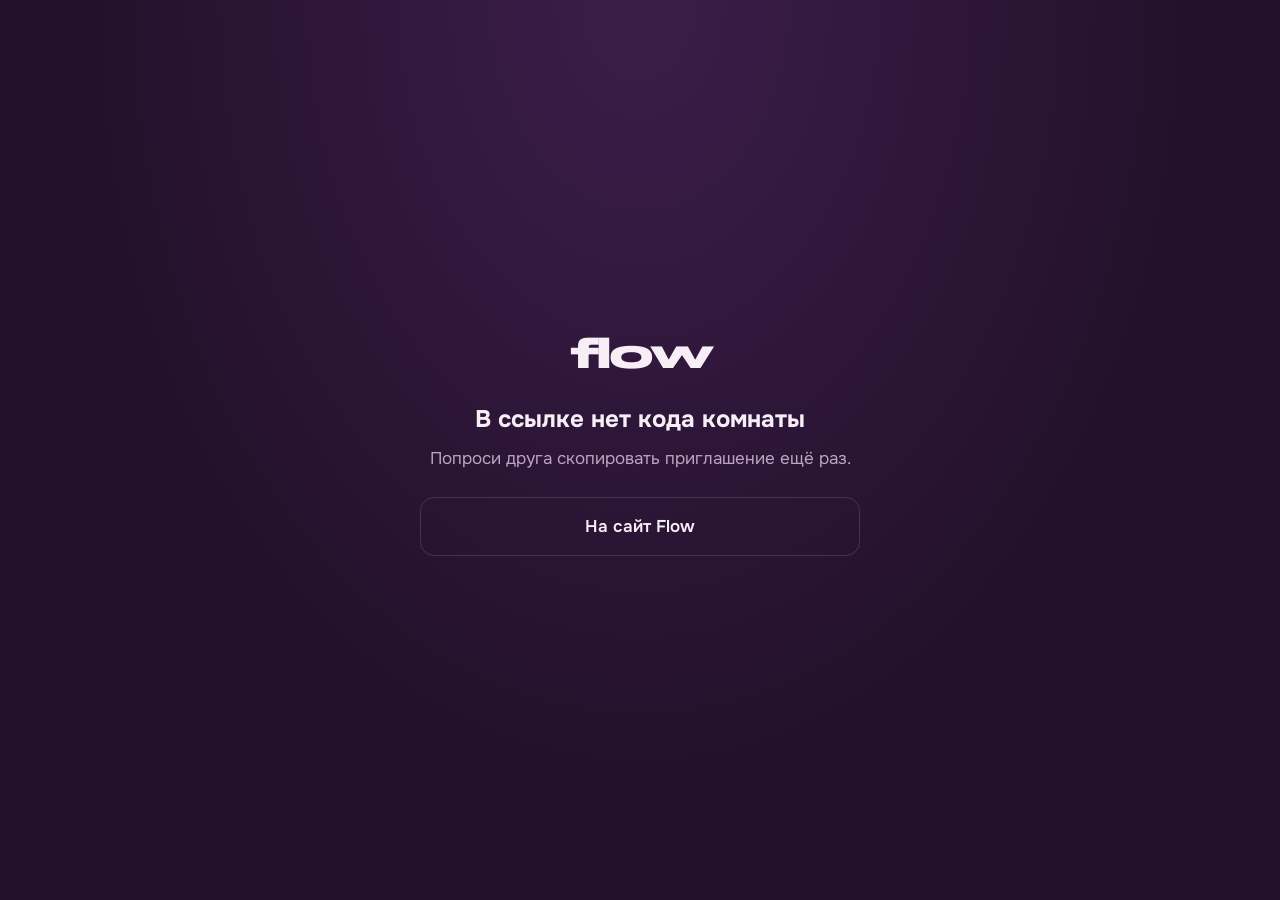
==== join/index.html @ 17d8c1cb "Страница-приглашение в комнату Flow Co-Authored-By: Жорик <zhorik@noreply.local>" ====
<!doctype html>
<html lang="ru">
<head>
<meta charset="utf-8">
<meta name="viewport" content="width=device-width, initial-scale=1">
<title>Приглашение в комнату Flow</title>
<meta name="description" content="Тебя зовут послушать музыку вместе во Flow.">
<meta property="og:title" content="Тебя зовут в комнату Flow">
<meta property="og:description" content="Нажми, и Flow откроется сразу в комнате: музыка звучит у всех одновременно.">
<meta property="og:image" content="../img/room.webp">
<meta name="theme-color" content="#23112b">
<meta name="robots" content="noindex">
<link rel="icon" href="../img/icon.png">
<link rel="stylesheet" href="../onest.css">
<style>
@font-face { font-family: Syne; src: url(../fonts/Syne.ttf); font-weight: 400 800; font-display: swap; }
:root { --bg: #23112b; --surface: #301a3a; --text: #f7eef6; --muted: #bba5c0; --line: rgba(247, 238, 246, .14); --accent: #ff9b73; --on-accent: #23112b; }
* { box-sizing: border-box; margin: 0; padding: 0; }
body { min-height: 100vh; display: grid; place-items: center; padding: 24px 16px; background: radial-gradient(ellipse at 50% 0%, #3c1d4a, var(--bg) 60%); color: var(--text); font: 400 17px/1.6 Onest, "Segoe UI", system-ui, sans-serif; }
main { width: min(440px, 100%); text-align: center; }
.logo { font: 800 44px/1 Syne, sans-serif; letter-spacing: -.075em; margin-bottom: 28px; }
h1 { font-size: 24px; line-height: 1.3; margin-bottom: 10px; text-wrap: balance; }
p { color: var(--muted); }
.code { display: inline-block; margin: 24px 0; padding: 12px 22px; border: 1px solid var(--line); border-radius: 14px; background: var(--surface); font: 700 28px/1 Onest, sans-serif; letter-spacing: .28em; padding-right: calc(22px - .28em); }
a.btn { display: block; padding: 15px 18px; border-radius: 14px; font-weight: 600; text-decoration: none; margin-bottom: 12px; }
.open { background: var(--accent); color: var(--on-accent); }
.get { border: 1px solid var(--line); color: var(--text); }
.hint { font-size: 14px; margin-top: 18px; }
[hidden] { display: none !important; }
</style>
</head>
<body>
<main>
  <div class="logo">flow</div>
  <div id="ok">
    <h1>Тебя зовут в комнату Flow</h1>
    <p>Если Flow установлен, он откроется сам и сразу зайдёт в комнату.</p>
    <div class="code" id="code">······</div>
    <a class="btn open" id="open" href="#">Открыть во Flow</a>
    <a class="btn get" href="../">Скачать Flow</a>
    <p class="hint">Не открылось? Запусти Flow, нажми «Комнаты» → «Присоединиться» и введи этот код.</p>
  </div>
  <div id="bad" hidden>
    <h1>В ссылке нет кода комнаты</h1>
    <p>Попроси друга скопировать приглашение ещё раз.</p>
    <a class="btn get" href="../" style="margin-top:24px">На сайт Flow</a>
  </div>
</main>
<script>
// код комнаты — после «?»: …/flow/join?ABC123 (или #ABC123)
var code = (location.search.slice(1) || location.hash.slice(1)).replace(/^r=/, "").toUpperCase();
if (/^[A-Z0-9]{6}$/.test(code)) {
  var deep = "flow://room/" + code;
  document.getElementById("code").textContent = code;
  document.getElementById("open").href = deep;
  document.title = "Комната " + code + " — Flow";
  location.href = deep;
} else {
  document.getElementById("ok").hidden = true;
  document.getElementById("bad").hidden = false;
}
</script>
</body>
</html>
---- onest.css ----
/* Onest (Google Fonts, SIL OFL 1.1) */
@font-face { font-family: Onest; font-weight: 400 800; font-display: swap; src: url(fonts/onest-cyrillic-ext.woff2) format('woff2'); unicode-range: U+0460-052F, U+1C80-1C8A, U+20B4, U+2DE0-2DFF, U+A640-A69F, U+FE2E-FE2F; }
@font-face { font-family: Onest; font-weight: 400 800; font-display: swap; src: url(fonts/onest-cyrillic.woff2) format('woff2'); unicode-range: U+0301, U+0400-045F, U+0490-0491, U+04B0-04B1, U+2116; }
@font-face { font-family: Onest; font-weight: 400 800; font-display: swap; src: url(fonts/onest-latin-ext.woff2) format('woff2'); unicode-range: U+0100-02BA, U+02BD-02C5, U+02C7-02CC, U+02CE-02D7, U+02DD-02FF, U+0304, U+0308, U+0329, U+1D00-1DBF, U+1E00-1E9F, U+1EF2-1EFF, U+2020, U+20A0-20AB, U+20AD-20C4, U+2113, U+2C60-2C7F, U+A720-A7FF; }
@font-face { font-family: Onest; font-weight: 400 800; font-display: swap; src: url(fonts/onest-latin.woff2) format('woff2'); unicode-range: U+0000-00FF, U+0131, U+0152-0153, U+02BB-02BC, U+02C6, U+02DA, U+02DC, U+0304, U+0308, U+0329, U+2000-206F, U+20AC, U+2122, U+2191, U+2193, U+2212, U+2215, U+FEFF, U+FFFD; }
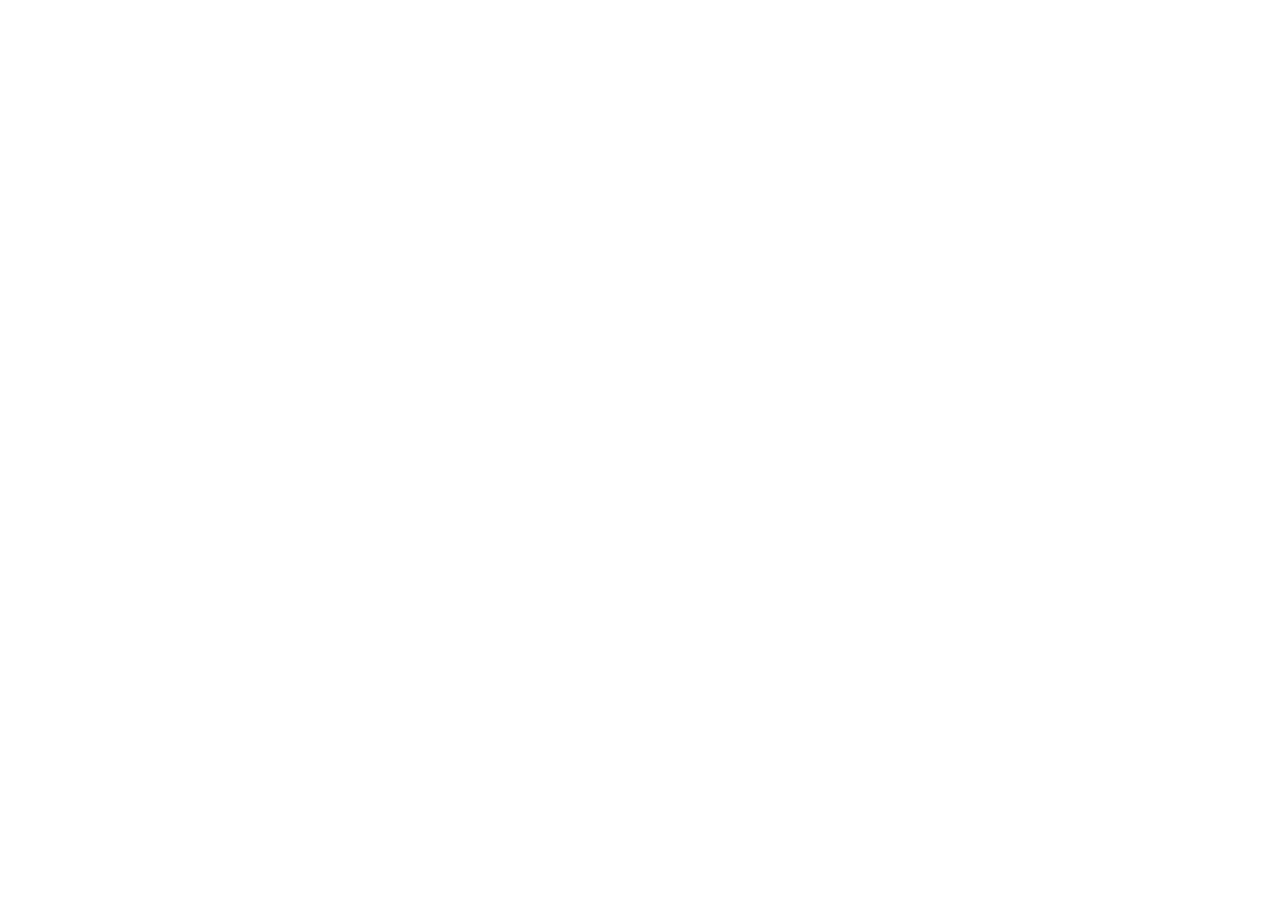
==== commit e412dfa7: "Сайт переехал на flowww.space: перенаправление, включая приглашения /join?КОД img/icon.png оставлен " ====
--- a/join/index.html
+++ b/join/index.html
@@ -1,64 +1,8 @@
 <!doctype html>
-<html lang="ru">
-<head>
-<meta charset="utf-8">
-<meta name="viewport" content="width=device-width, initial-scale=1">
-<title>Приглашение в комнату Flow</title>
-<meta name="description" content="Тебя зовут послушать музыку вместе во Flow.">
-<meta property="og:title" content="Тебя зовут в комнату Flow">
-<meta property="og:description" content="Нажми, и Flow откроется сразу в комнате: музыка звучит у всех одновременно.">
-<meta property="og:image" content="../img/room.webp">
-<meta name="theme-color" content="#23112b">
-<meta name="robots" content="noindex">
-<link rel="icon" href="../img/icon.png">
-<link rel="stylesheet" href="../onest.css">
-<style>
-@font-face { font-family: Syne; src: url(../fonts/Syne.ttf); font-weight: 400 800; font-display: swap; }
-:root { --bg: #23112b; --surface: #301a3a; --text: #f7eef6; --muted: #bba5c0; --line: rgba(247, 238, 246, .14); --accent: #ff9b73; --on-accent: #23112b; }
-* { box-sizing: border-box; margin: 0; padding: 0; }
-body { min-height: 100vh; display: grid; place-items: center; padding: 24px 16px; background: radial-gradient(ellipse at 50% 0%, #3c1d4a, var(--bg) 60%); color: var(--text); font: 400 17px/1.6 Onest, "Segoe UI", system-ui, sans-serif; }
-main { width: min(440px, 100%); text-align: center; }
-.logo { font: 800 44px/1 Syne, sans-serif; letter-spacing: -.075em; margin-bottom: 28px; }
-h1 { font-size: 24px; line-height: 1.3; margin-bottom: 10px; text-wrap: balance; }
-p { color: var(--muted); }
-.code { display: inline-block; margin: 24px 0; padding: 12px 22px; border: 1px solid var(--line); border-radius: 14px; background: var(--surface); font: 700 28px/1 Onest, sans-serif; letter-spacing: .28em; padding-right: calc(22px - .28em); }
-a.btn { display: block; padding: 15px 18px; border-radius: 14px; font-weight: 600; text-decoration: none; margin-bottom: 12px; }
-.open { background: var(--accent); color: var(--on-accent); }
-.get { border: 1px solid var(--line); color: var(--text); }
-.hint { font-size: 14px; margin-top: 18px; }
-[hidden] { display: none !important; }
-</style>
-</head>
-<body>
-<main>
-  <div class="logo">flow</div>
-  <div id="ok">
-    <h1>Тебя зовут в комнату Flow</h1>
-    <p>Если Flow установлен, он откроется сам и сразу зайдёт в комнату.</p>
-    <div class="code" id="code">······</div>
-    <a class="btn open" id="open" href="#">Открыть во Flow</a>
-    <a class="btn get" href="../">Скачать Flow</a>
-    <p class="hint">Не открылось? Запусти Flow, нажми «Комнаты» → «Присоединиться» и введи этот код.</p>
-  </div>
-  <div id="bad" hidden>
-    <h1>В ссылке нет кода комнаты</h1>
-    <p>Попроси друга скопировать приглашение ещё раз.</p>
-    <a class="btn get" href="../" style="margin-top:24px">На сайт Flow</a>
-  </div>
-</main>
-<script>
-// код комнаты — после «?»: …/flow/join?ABC123 (или #ABC123)
-var code = (location.search.slice(1) || location.hash.slice(1)).replace(/^r=/, "").toUpperCase();
-if (/^[A-Z0-9]{6}$/.test(code)) {
-  var deep = "flow://room/" + code;
-  document.getElementById("code").textContent = code;
-  document.getElementById("open").href = deep;
-  document.title = "Комната " + code + " — Flow";
-  location.href = deep;
-} else {
-  document.getElementById("ok").hidden = true;
-  document.getElementById("bad").hidden = false;
-}
-</script>
-</body>
-</html>
+<html lang="ru"><head><meta charset="utf-8"><meta name="viewport" content="width=device-width,initial-scale=1">
+<title>Flow переехал на flowww.space</title>
+<link rel="canonical" href="https://flowww.space/join/">
+<meta http-equiv="refresh" content="0; url=https://flowww.space/join/">
+<script>location.replace("https://flowww.space/join/" + location.search + location.hash);</script>
+<style>body{margin:0;min-height:100vh;display:grid;place-items:center;background:#0a0a12;color:#f4f4f8;font:16px/1.5 system-ui,sans-serif}a{color:#c4b5fd}</style>
+</head><body><p>Сайт Flow теперь здесь: <a href="https://flowww.space/join/">https://flowww.space/join/</a></p></body></html>
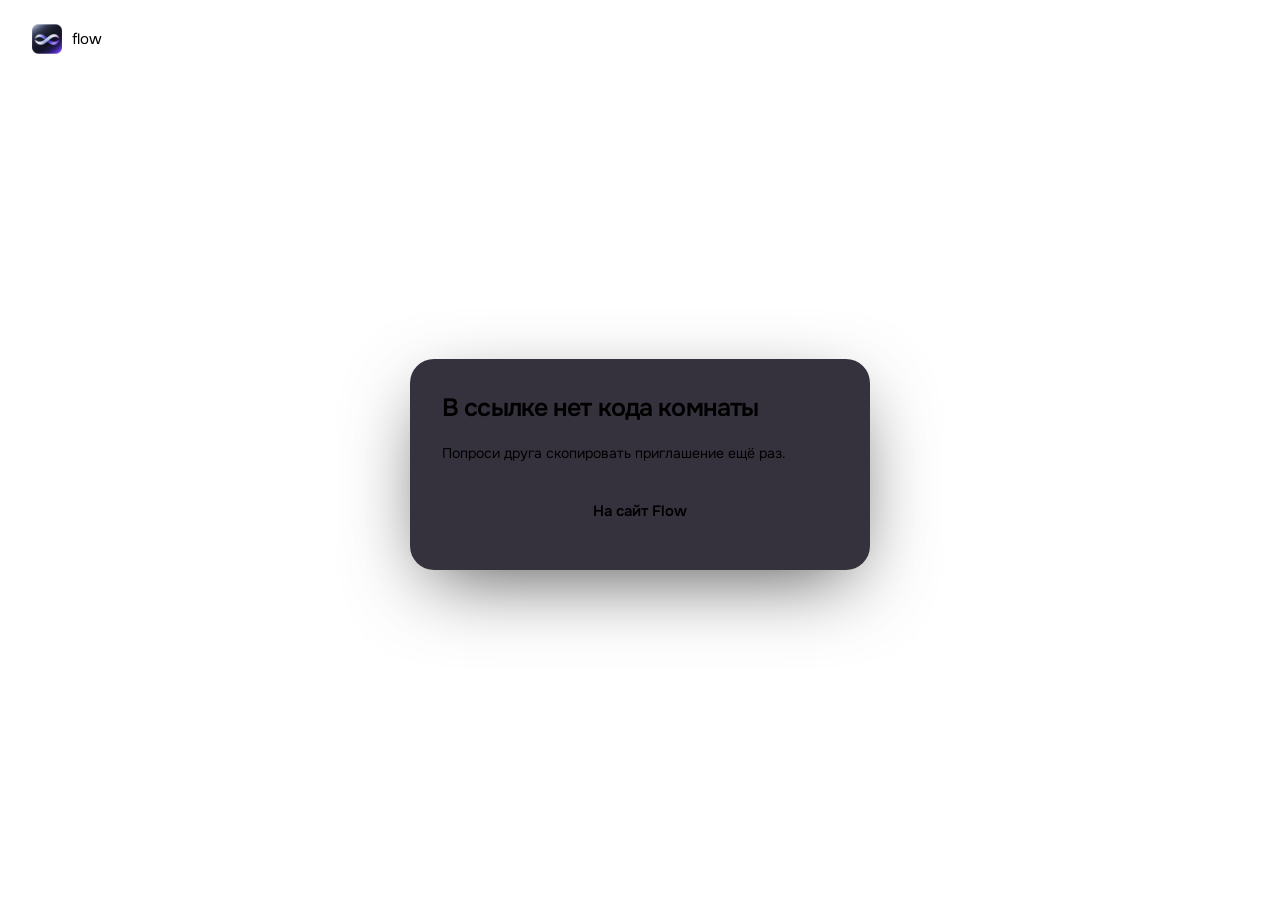
==== commit 4979aa10: "Сайт Flow 0.7.6 Co-Authored-By: Жорик <zhorik@noreply.local>" ====
--- a/join/index.html
+++ b/join/index.html
@@ -1,8 +1,180 @@
 <!doctype html>
-<html lang="ru"><head><meta charset="utf-8"><meta name="viewport" content="width=device-width,initial-scale=1">
-<title>Flow переехал на flowww.space</title>
-<link rel="canonical" href="https://flowww.space/join/">
-<meta http-equiv="refresh" content="0; url=https://flowww.space/join/">
-<script>location.replace("https://flowww.space/join/" + location.search + location.hash);</script>
-<style>body{margin:0;min-height:100vh;display:grid;place-items:center;background:#0a0a12;color:#f4f4f8;font:16px/1.5 system-ui,sans-serif}a{color:#c4b5fd}</style>
-</head><body><p>Сайт Flow теперь здесь: <a href="https://flowww.space/join/">https://flowww.space/join/</a></p></body></html>
+<html lang="ru">
+<head>
+<meta charset="utf-8">
+<meta name="viewport" content="width=device-width, initial-scale=1, viewport-fit=cover">
+<script>
+// /join/КОД и /join без косой черты → /join/?КОД: стили и скрипты подключены относительными путями от папки /join/
+(function () {
+  try {
+    var p = location.pathname, m = /^(.*\/join)(?:\/([A-Za-z0-9]{6}))?\/?$/.exec(p);
+    if (!m || (!m[2] && /\/$/.test(p)) || !history.replaceState) return;
+    var q = location.search.replace(/^\?/, "");
+    history.replaceState(null, "", m[1] + "/" + (m[2] ? "?" + m[2] + (q ? "&" + q : "") : (q ? "?" + q : "")) + location.hash);
+  } catch (e) { /* остаётся как есть */ }
+})();
+</script>
+<title>Комната во Flow</title>
+<meta name="description" content="Тебя зовут послушать музыку вместе во Flow. Слушать можно в приложении Flow или прямо в браузере.">
+<meta property="og:type" content="website">
+<meta property="og:site_name" content="Flow">
+<meta property="og:title" content="Комната во Flow">
+<meta property="og:description" content="Музыка в комнате играет у всех участников одновременно. Слушать можно в приложении Flow или прямо в браузере.">
+<meta property="og:image" content="https://flowww.space/img/room.webp">
+<meta name="theme-color" content="#09080e">
+<meta name="robots" content="noindex">
+<meta name="referrer" content="no-referrer">
+<link rel="icon" href="../img/icon.png">
+<link rel="stylesheet" href="../onest.css">
+<link rel="stylesheet" href="../brand.css">
+<link rel="stylesheet" href="join.css?v=2026110202">
+<script src="config.js"></script>
+<script type="module" src="join.js?v=2026110502"></script>
+</head>
+<body>
+<svg width="0" height="0" style="position:absolute" aria-hidden="true">
+  <symbol id="i-play" viewBox="0 0 24 24"><path fill="currentColor" d="M8 5.6v12.8c0 .8.9 1.3 1.6.9l10-6.4a1.05 1.05 0 0 0 0-1.8l-10-6.4C8.9 4.3 8 4.8 8 5.6Z"/></symbol>
+  <symbol id="i-pause" viewBox="0 0 24 24"><rect fill="currentColor" x="6.5" y="5" width="4" height="14" rx="1.3"/><rect fill="currentColor" x="13.5" y="5" width="4" height="14" rx="1.3"/></symbol>
+  <symbol id="i-next" viewBox="0 0 24 24"><path fill="currentColor" d="M5 6.4v11.2c0 .8.9 1.2 1.5.8l8.2-5.6a1 1 0 0 0 0-1.6L6.5 5.6C5.9 5.2 5 5.6 5 6.4Z"/><rect fill="currentColor" x="16.5" y="5.5" width="2.6" height="13" rx="1.1"/></symbol>
+  <symbol id="i-volume" viewBox="0 0 24 24"><path fill="currentColor" d="M4 9.5v5c0 .6.4 1 1 1h3l4.3 3.6c.6.5 1.7.1 1.7-.8V5.7c0-.9-1.1-1.3-1.7-.8L8 8.5H5c-.6 0-1 .4-1 1Z"/><path fill="none" stroke="currentColor" stroke-width="1.8" stroke-linecap="round" d="M17 9a4.2 4.2 0 0 1 0 6M19.4 6.6a7.6 7.6 0 0 1 0 10.8"/></symbol>
+  <symbol id="i-muted" viewBox="0 0 24 24"><path fill="currentColor" d="M4 9.5v5c0 .6.4 1 1 1h3l4.3 3.6c.6.5 1.7.1 1.7-.8V5.7c0-.9-1.1-1.3-1.7-.8L8 8.5H5c-.6 0-1 .4-1 1Z"/><path fill="none" stroke="currentColor" stroke-width="1.8" stroke-linecap="round" d="m17 9.5 5 5m0-5-5 5"/></symbol>
+  <symbol id="i-heart" viewBox="0 0 24 24"><path fill="currentColor" d="M12 20.3 10.6 19C5.6 14.5 2.5 11.7 2.5 8.2 2.5 5.4 4.7 3.3 7.4 3.3c1.6 0 3.4.8 4.6 2.2 1.2-1.4 3-2.2 4.6-2.2 2.7 0 4.9 2.1 4.9 4.9 0 3.5-3.1 6.3-8.1 10.8L12 20.3Z"/></symbol>
+  <symbol id="i-like" viewBox="0 0 24 24"><path fill="currentColor" d="M2.5 10.5c0-.6.4-1 1-1h2.4c.6 0 1 .4 1 1v9c0 .6-.4 1-1 1H3.5c-.6 0-1-.4-1-1v-9Zm6 9.2V10l4.1-6.3c.4-.6 1.1-.9 1.8-.6 1 .4 1.4 1.4 1.1 2.4l-1 3.6h4.9c1.4 0 2.4 1.3 2 2.7l-1.9 7c-.3 1-1.1 1.6-2.1 1.6H9.4c-.5 0-.9-.3-.9-.7Z"/></symbol>
+  <symbol id="i-fire" viewBox="0 0 24 24"><path fill="currentColor" d="M12.6 2.4c.3 3-1.2 4.6-2.6 6.2-1.3 1.5-2.6 3-2.4 5.4-1-.6-1.6-1.6-1.8-2.9C4.6 12.6 4 14.5 4 16c0 3.6 3.6 6.2 8 6.2s8-2.6 8-6.6c0-4.7-3.6-6.6-4.1-10.5-1 .9-1.5 2.1-1.6 3.4-.4-2.7-.9-4.5-1.7-6.1Zm-.4 11.2c.6 1.9 2.7 2.4 2.7 4.6 0 1.6-1.3 2.7-2.9 2.7s-2.9-1.1-2.9-2.6c0-1.9 1.9-2.6 3.1-4.7Z"/></symbol>
+  <symbol id="i-note" viewBox="0 0 24 24"><path fill="currentColor" d="M9 17.5V6.3c0-.5.3-.9.8-1l9-2c.6-.1 1.2.3 1.2 1V16a3 3 0 1 1-2-2.8V8.2l-7 1.6v8.7A3 3 0 1 1 9 17.5Z"/></symbol>
+  <symbol id="i-send" viewBox="0 0 24 24"><path fill="currentColor" d="M3.4 20.1 21 12.8c.7-.3.7-1.3 0-1.6L3.4 3.9c-.7-.3-1.4.4-1.2 1.1L4.3 11l8.2 1-8.2 1-2.1 6c-.2.7.5 1.4 1.2 1.1Z"/></symbol>
+</svg>
+<div class="backdrop" id="backdrop" aria-hidden="true"></div>
+
+<header class="top" id="top"><a class="brand" href="../"><img src="../img/icon.png" alt="" width="30" height="30">flow</a></header>
+
+<main class="center" id="landing">
+  <section class="card" id="ok">
+    <div class="eyebrow">ПРИГЛАШЕНИЕ В КОМНАТУ</div>
+    <h1 id="room-title">Тебя зовут в комнату Flow</h1>
+    <div class="room" id="room-info" hidden>
+      <img class="room-cover" id="room-cover" alt="" referrerpolicy="no-referrer" hidden>
+      <div class="room-cover ph" id="room-cover-ph"><svg class="ic" aria-hidden="true"><use href="#i-note"/></svg></div>
+      <div class="room-meta">
+        <p class="room-now" id="room-now"></p>
+        <p class="room-owner" id="room-owner"></p>
+        <p class="room-online" id="room-online"></p>
+      </div>
+    </div>
+    <p class="muted" id="room-lead">Музыка в комнате играет у всех одновременно. Слушай прямо в браузере — можно без регистрации, достаточно ника, — или открой комнату в приложении.</p>
+    <p class="code-row">Код комнаты <b id="code">······</b></p>
+    <p class="error" id="room-missing" role="alert" hidden>Комнаты с таким кодом нет. Может, её удалили — попроси новую ссылку.</p>
+
+    <div class="actions" id="actions">
+      <button class="button primary" id="listen" type="button" hidden>Слушать в браузере</button>
+      <a class="button" id="open" href="flow://">Открыть во Flow</a>
+      <a class="text-link" href="https://flowww.space/">Скачать Flow</a>
+    </div>
+
+    <form class="auth" id="auth" novalidate hidden>
+      <div class="guest-fields" id="guest-fields">
+        <h2 class="auth-title">Слушать без регистрации</h2>
+        <label>Ник<input name="nick" autocomplete="nickname" placeholder="Как тебя покажут в комнате" maxlength="24" spellcheck="false"></label>
+        <p class="note">Ник увидят все в комнате, рядом с ним будет пометка «гость». Слушать и писать в чат можно сразу, а добавлять свои треки — только с аккаунтом Flow.</p>
+      </div>
+      <div class="account-fields" id="account-fields" hidden>
+        <div class="tabs" role="tablist" aria-label="Вход или новый аккаунт">
+          <button type="button" role="tab" id="tab-login" aria-selected="true">Войти</button>
+          <button type="button" role="tab" id="tab-register" aria-selected="false">Создать аккаунт</button>
+        </div>
+        <label>Тег<input name="username" autocomplete="username" placeholder="Твой тег, без @" maxlength="25" autocapitalize="off" spellcheck="false" required></label>
+        <label id="display-field" hidden><span>Имя <span class="opt">— необязательно</span></span><input name="display" autocomplete="nickname" maxlength="32" placeholder="Как тебя покажут в комнате"></label>
+        <label>Пароль<input name="password" type="password" autocomplete="current-password" maxlength="128" required></label>
+      </div>
+      <p class="error" id="auth-error" role="alert" hidden></p>
+      <button class="button primary" type="submit" id="auth-submit">Слушать</button>
+      <p class="note" id="register-hint" hidden>Это обычный аккаунт Flow — потом с ним можно войти в приложение.</p>
+      <p class="auth-switch" id="to-account">Есть аккаунт Flow? <button type="button" class="text-link" id="go-login">Войти</button> или <button type="button" class="text-link" id="go-register">создать аккаунт</button></p>
+      <p class="auth-switch" id="to-guest" hidden><button type="button" class="text-link" id="go-guest">Зайти без регистрации, только с ником</button></p>
+      <div class="auth-links"><button type="button" class="text-link" id="auth-cancel">Назад</button><a class="text-link" id="forgot" href="../reset/" hidden>Забыл пароль?</a></div>
+    </form>
+
+    <p class="hint" id="hint">Есть приложение? Нажми «Открыть во Flow» — оно зайдёт в комнату само. Не открылось — запусти Flow, открой «Комнаты» → «Войти по коду» и введи код.<br>
+      Скачать сразу: <a href="https://api.flowww.space/download/Flow-Setup.exe">Windows</a>,
+      <a href="https://api.flowww.space/download/Flow-mac-arm64.zip">Mac (Apple Silicon)</a>,
+      <a href="https://api.flowww.space/download/Flow-mac-x64.zip">Mac (Intel)</a>.
+      Запасные ссылки (GitHub): <a href="https://github.com/Lucrix1337/flow/releases/latest/download/Flow-Setup.exe">Windows</a>,
+      <a href="https://github.com/Lucrix1337/flow/releases/latest/download/Flow-mac-arm64.zip">Mac (Apple Silicon)</a>,
+      <a href="https://github.com/Lucrix1337/flow/releases/latest/download/Flow-mac-x64.zip">Mac (Intel)</a>.</p>
+  </section>
+
+  <section class="card" id="gone" hidden>
+    <h1 id="gone-text">Не получилось зайти в комнату</h1>
+    <p class="muted" id="gone-sub">Можно вернуться к приглашению и попробовать снова.</p>
+    <button class="button primary" type="button" id="gone-back">Вернуться</button>
+  </section>
+
+  <section class="card" id="bad" hidden>
+    <h1>В ссылке нет кода комнаты</h1>
+    <p class="muted">Попроси друга скопировать приглашение ещё раз.</p>
+    <a class="button" href="https://flowww.space/">На сайт Flow</a>
+  </section>
+</main>
+
+<div class="listen" id="listen-view" hidden>
+  <header class="bar">
+    <a class="brand" href="../" target="_blank" rel="noopener" title="Сайт Flow откроется в новой вкладке, музыка здесь не прервётся"><img src="../img/icon.png" alt="" width="28" height="28">flow</a>
+    <div class="bar-room"><span class="bar-name" id="l-room-name"></span><span class="bar-code" id="l-code"></span></div>
+    <span class="net" id="net" role="status" hidden>Нет связи — переподключаюсь</span>
+    <div class="bar-actions">
+      <button class="button small" type="button" id="leave">Выйти из комнаты</button>
+      <button class="button small ghost" type="button" id="logout">Выйти из аккаунта</button>
+    </div>
+  </header>
+
+  <div class="grid">
+    <section class="panel now" aria-label="Сейчас играет">
+      <div class="cover-box">
+        <img class="cover" id="np-cover" alt="" referrerpolicy="no-referrer" hidden>
+        <div class="cover ph" id="np-cover-ph"><svg class="ic" aria-hidden="true"><use href="#i-note"/></svg></div>
+      </div>
+      <div class="np">
+        <div class="np-badges"><span class="sync wait" id="sync" hidden></span><span class="badge" id="np-alt" hidden>другая версия этого трека</span></div>
+        <h1 class="np-title" id="np-title">Подключаюсь к комнате…</h1>
+        <p class="np-artists" id="np-artists"></p>
+        <div class="progress" aria-hidden="true"><div class="track"><div class="fill" id="np-fill"></div></div>
+          <div class="times"><span id="np-pos">0:00</span><span id="np-dur">0:00</span></div></div>
+        <p class="np-msg" id="np-msg" role="status" hidden></p>
+        <div class="controls">
+          <div class="ctl" id="ctl" hidden>
+            <button class="round big" type="button" id="toggle" aria-label="Пауза"></button>
+            <button class="round" type="button" id="next" aria-label="Дальше" title="Дальше"><svg class="ic" aria-hidden="true"><use href="#i-next"/></svg></button>
+          </div>
+          <div class="volume">
+            <button class="round" type="button" id="mute" aria-label="Выключить звук"></button>
+            <input type="range" id="volume" min="0" max="100" step="1" value="80" aria-label="Громкость">
+          </div>
+        </div>
+        <p class="note" id="ctl-note" hidden>Ставить на паузу, включать и переключать треки может владелец комнаты и те, кому он разрешил. Ползунок громкости меняет звук только у тебя.</p>
+      </div>
+    </section>
+
+    <section class="panel chat-panel" aria-label="Чат комнаты">
+      <h2>Чат</h2>
+      <div class="chat" id="chat"></div>
+      <form class="chat-form" id="chat-form" autocomplete="off">
+        <input id="chat-input" maxlength="500" placeholder="Написать в чат" aria-label="Сообщение в чат" enterkeyhint="send">
+        <button class="round send" type="submit" aria-label="Отправить"><svg class="ic" aria-hidden="true"><use href="#i-send"/></svg></button>
+      </form>
+    </section>
+
+    <div class="side">
+      <section class="panel"><h2>Дальше</h2><ol class="upnext" id="upnext"></ol></section>
+      <section class="panel"><h2>В комнате <span class="count" id="m-count"></span></h2><ul class="members" id="members"></ul></section>
+      <section class="panel cta">
+        <h2>Слушать удобнее в приложении Flow</h2>
+        <p>В приложении можно добавлять треки, искать музыку, слушать Яндекс Музыку с подпиской Плюс и не держать вкладку открытой.</p>
+        <a class="button small" href="https://flowww.space/" target="_blank" rel="noopener">Скачать Flow</a>
+      </section>
+    </div>
+  </div>
+</div>
+
+<div class="toast" id="toast" role="status" hidden></div>
+</body>
+</html>
--- a/onest.css
+++ b/onest.css
@@ -0,0 +1,5 @@
+/* Onest (Google Fonts, SIL OFL 1.1) */
+@font-face { font-family: Onest; font-weight: 400 800; font-display: swap; src: url(fonts/onest-cyrillic-ext.woff2) format('woff2'); unicode-range: U+0460-052F, U+1C80-1C8A, U+20B4, U+2DE0-2DFF, U+A640-A69F, U+FE2E-FE2F; }
+@font-face { font-family: Onest; font-weight: 400 800; font-display: swap; src: url(fonts/onest-cyrillic.woff2) format('woff2'); unicode-range: U+0301, U+0400-045F, U+0490-0491, U+04B0-04B1, U+2116; }
+@font-face { font-family: Onest; font-weight: 400 800; font-display: swap; src: url(fonts/onest-latin-ext.woff2) format('woff2'); unicode-range: U+0100-02BA, U+02BD-02C5, U+02C7-02CC, U+02CE-02D7, U+02DD-02FF, U+0304, U+0308, U+0329, U+1D00-1DBF, U+1E00-1E9F, U+1EF2-1EFF, U+2020, U+20A0-20AB, U+20AD-20C4, U+2113, U+2C60-2C7F, U+A720-A7FF; }
+@font-face { font-family: Onest; font-weight: 400 800; font-display: swap; src: url(fonts/onest-latin.woff2) format('woff2'); unicode-range: U+0000-00FF, U+0131, U+0152-0153, U+02BB-02BC, U+02C6, U+02DA, U+02DC, U+0304, U+0308, U+0329, U+2000-206F, U+20AC, U+2122, U+2191, U+2193, U+2212, U+2215, U+FEFF, U+FFFD; }
--- a/join/join.css
+++ b/join/join.css
@@ -0,0 +1,243 @@
+/* Страница приглашения и прослушивания комнаты в браузере. Цвета и шрифты — из ../brand.css (--flow-*). */
+* { box-sizing: border-box; }
+body { margin: 0; min-height: 100dvh; display: flex; flex-direction: column; font: 15px/1.6 Onest, -apple-system, BlinkMacSystemFont, "Segoe UI", Roboto, sans-serif;
+  -webkit-font-smoothing: antialiased; overflow-x: hidden; }
+a { color: inherit; text-decoration: none; }
+button, input { font: inherit; color: inherit; }
+button { cursor: pointer; }
+[hidden] { display: none !important; }
+p { margin: 0; }
+h1, h2 { margin: 0; }
+
+/* размытая обложка играющего трека за всей страницей */
+.backdrop { position: fixed; inset: -12%; z-index: -1; background-size: cover; background-position: center; filter: blur(90px) saturate(1.3);
+  opacity: 0; transition: opacity 1.2s ease, background-image .6s; pointer-events: none; }
+.backdrop.on { opacity: .2; }
+
+.top { padding: 24px 32px; }
+.brand { display: inline-flex; align-items: center; gap: 10px; }
+.brand img { width: 30px; height: 30px; }
+
+/* ---------- карточка приглашения ---------- */
+.center { flex: 1; display: grid; place-items: center; padding: 8px 16px 64px; }
+.card { width: min(460px, 100%); padding: 34px 32px; border-radius: 24px; background: rgba(20, 17, 31, .86); border: 1px solid var(--flow-border-strong);
+  backdrop-filter: blur(24px); -webkit-backdrop-filter: blur(24px); box-shadow: 0 24px 80px -20px rgba(0, 0, 0, .7); }
+.eyebrow { font-size: 11px; font-weight: 600; margin-bottom: 12px; }
+.card h1 { font-family: var(--flow-heading); font-size: 25px; line-height: 1.22; letter-spacing: -.035em; font-weight: 600; margin-bottom: 18px; overflow-wrap: anywhere; }
+.muted { color: var(--flow-muted); font-size: 14px; }
+.note { color: var(--flow-dim); font-size: 12.5px; line-height: 1.6; }
+
+.room { display: flex; gap: 16px; align-items: center; padding: 14px; margin-bottom: 18px; border-radius: 18px; background: var(--flow-glass); border: 1px solid var(--flow-border); }
+.room-cover { flex: none; width: 76px; height: 76px; border-radius: 14px; object-fit: cover; background: var(--flow-card-raised); }
+.room-cover.ph, .cover.ph, .thumb.ph { display: grid; place-items: center; color: var(--flow-accent-light);
+  background: linear-gradient(135deg, rgba(168, 85, 247, .28), rgba(124, 58, 237, .12)), var(--flow-card-raised); }
+.room-cover.ph .ic { width: 30px; height: 30px; }
+.room-meta { min-width: 0; display: flex; flex-direction: column; gap: 3px; }
+.room-now { font-weight: 600; font-size: 14.5px; line-height: 1.4; overflow-wrap: anywhere; }
+.room-owner, .room-online { color: var(--flow-muted); font-size: 13px; line-height: 1.45; overflow-wrap: anywhere; }
+
+.code-row { margin: 18px 0 22px; color: var(--flow-dim); font-size: 13px; display: flex; align-items: center; gap: 10px; }
+.code-row b { font: 700 18px/1 Onest, sans-serif; letter-spacing: .22em; color: var(--flow-text); padding: 8px 12px 8px 14px; border-radius: 10px;
+  background: rgba(168, 85, 247, .1); border: 1px solid rgba(168, 85, 247, .32); }
+
+.actions { display: flex; flex-direction: column; gap: 12px; align-items: stretch; }
+.button { display: inline-flex; justify-content: center; align-items: center; gap: 10px; height: 50px; padding: 0 22px; border-radius: 999px;
+  font: 600 15px Onest, sans-serif; color: var(--flow-text); background: var(--flow-glass); border: 1px solid var(--flow-border-strong);
+  transition: filter .2s, transform .2s, background .2s, box-shadow .2s; white-space: nowrap; }
+.button:hover { background: var(--flow-glass-hover); }
+.button.primary { color: #fff; background: var(--flow-gradient); border-color: transparent; box-shadow: 0 4px 20px rgba(139, 92, 246, .4), inset 0 1px 0 rgba(255, 255, 255, .2); }
+.button.primary:hover { filter: brightness(1.07); transform: translateY(-1px); }
+.button:disabled { opacity: .55; cursor: wait; transform: none; }
+.button.small { height: 38px; padding: 0 16px; font-size: 13px; }
+.button.ghost { background: transparent; border-color: var(--flow-border); color: var(--flow-muted); }
+.button.ghost:hover { color: var(--flow-text); }
+.text-link { align-self: center; padding: 6px 8px; background: none; border: 0; color: var(--flow-muted); font-size: 14px; font-weight: 500; text-decoration: underline;
+  text-decoration-color: rgba(255, 255, 255, .2); text-underline-offset: 4px; }
+.text-link:hover { color: var(--flow-text); }
+#bad .button, #gone .button { width: 100%; margin-top: 22px; }
+
+.hint { margin-top: 24px; padding-top: 18px; border-top: 1px solid var(--flow-border); color: var(--flow-dim); font-size: 12.5px; line-height: 1.7; }
+.hint a { color: var(--flow-muted); text-decoration: underline; text-decoration-color: rgba(255, 255, 255, .2); text-underline-offset: 3px; }
+.hint a:hover { color: var(--flow-text); }
+
+.error { background: rgba(244, 63, 94, .12); border: 1px solid rgba(244, 63, 94, .3); color: #fecdd3; border-radius: 10px; padding: 10px 12px; font-size: 13.5px; line-height: 1.5; }
+#room-missing { margin-bottom: 18px; }
+
+/* вход */
+.auth { display: flex; flex-direction: column; gap: 14px; }
+.tabs { display: grid; grid-template-columns: 1fr 1fr; padding: 4px; border-radius: 999px; background: var(--flow-glass); border: 1px solid var(--flow-border); }
+.tabs button { height: 38px; border: 0; border-radius: 999px; background: none; color: var(--flow-muted); font-weight: 600; font-size: 13.5px; }
+.tabs button[aria-selected="true"] { background: var(--flow-accent-soft); color: var(--flow-text); box-shadow: inset 0 0 0 1px rgba(168, 85, 247, .35); }
+.auth label { display: flex; flex-direction: column; gap: 7px; font-size: 12.5px; font-weight: 500; color: var(--flow-muted); }
+.auth .opt { color: var(--flow-dim); font-weight: 400; }
+.auth label .opt { display: inline; }
+input:not([type="range"]) { color: var(--flow-text); background: var(--flow-glass); border: 1px solid var(--flow-border-strong); border-radius: 10px; padding: 12px 14px; min-width: 0; font-size: 15px; }
+input::placeholder { color: var(--flow-dim); }
+input:not([type="range"]):focus { outline: none; border-color: var(--flow-accent); box-shadow: 0 0 0 3px var(--flow-accent-soft); }
+.auth .button.primary { width: 100%; margin-top: 4px; }
+.auth-links { display: flex; justify-content: space-between; }
+.guest-fields, .account-fields { display: flex; flex-direction: column; gap: 14px; }
+.guest-fields[hidden], .account-fields[hidden] { display: none; }
+.auth-title { margin: 0; font-size: 16px; font-weight: 700; color: var(--flow-text); }
+.auth-switch { margin: 0; color: var(--flow-muted); font-size: 13.5px; line-height: 1.6; text-align: center; }
+.auth-switch .text-link { font-size: inherit; padding: 2px; color: var(--flow-text); }
+
+/* ---------- прослушивание ---------- */
+.listen { flex: 1; width: min(1280px, 100%); margin: 0 auto; padding: 0 24px 32px; display: flex; flex-direction: column; }
+.bar { display: flex; align-items: center; gap: 18px; padding: 18px 0; flex-wrap: wrap; }
+.bar .brand img { width: 28px; height: 28px; }
+.bar-room { display: flex; align-items: baseline; gap: 10px; min-width: 0; flex: 1; }
+.bar-name { font-weight: 600; font-size: 15px; white-space: nowrap; overflow: hidden; text-overflow: ellipsis; min-width: 0; }
+.bar-code { flex: none; color: var(--flow-dim); font-size: 12px; letter-spacing: .16em; font-weight: 600; }
+.bar-actions { display: flex; gap: 8px; }
+.net { color: var(--flow-amber); font-size: 12.5px; padding: 6px 12px; border-radius: 999px; background: rgba(251, 191, 36, .1); border: 1px solid rgba(251, 191, 36, .3); }
+
+.grid { display: grid; gap: 18px; grid-template-columns: minmax(0, 1.3fr) minmax(330px, 1fr); grid-template-areas: "now chat" "side chat"; grid-template-rows: auto 1fr; align-items: start; }
+.panel { background: rgba(20, 17, 31, .78); border: 1px solid var(--flow-border); border-radius: 22px; padding: 20px;
+  backdrop-filter: blur(20px); -webkit-backdrop-filter: blur(20px); }
+.panel h2 { font-family: var(--flow-heading); font-size: 14px; font-weight: 600; letter-spacing: -.01em; margin-bottom: 12px; }
+.panel h2 .count { color: var(--flow-dim); font-family: Onest, sans-serif; font-weight: 500; margin-left: 4px; }
+
+.now { grid-area: now; display: flex; gap: 26px; padding: 24px; align-items: stretch; }
+.cover-box { flex: none; align-self: flex-start; width: clamp(200px, 22vw, 290px); aspect-ratio: 1; }
+.cover { width: 100%; height: 100%; border-radius: 18px; object-fit: cover; display: block; background: var(--flow-card-raised); box-shadow: 0 20px 50px -18px rgba(0, 0, 0, .8); }
+.cover.ph .ic { width: 64px; height: 64px; opacity: .8; }
+.np { flex: 1; min-width: 0; display: flex; flex-direction: column; }
+.np-badges { display: flex; flex-wrap: wrap; gap: 8px; min-height: 26px; margin-bottom: 12px; }
+.sync, .badge { display: inline-flex; align-items: center; gap: 7px; height: 26px; padding: 0 11px; border-radius: 999px; font-size: 12px; font-weight: 500;
+  background: var(--flow-glass); border: 1px solid var(--flow-border); color: var(--flow-muted); }
+.sync::before { content: ""; width: 7px; height: 7px; border-radius: 50%; background: currentColor; }
+.sync.good { color: var(--flow-emerald); border-color: rgba(52, 211, 153, .3); }
+.sync.meh { color: var(--flow-amber); border-color: rgba(251, 191, 36, .3); }
+.sync.bad { color: var(--flow-red); border-color: rgba(251, 113, 133, .3); }
+/* трек у тебя не звучит (только в Яндексе или не загрузился): нейтрально, с пустым кружком — не «синхронно» */
+.sync.off { color: var(--flow-dim); }
+.sync.off::before { background: none; box-shadow: inset 0 0 0 1.5px currentColor; }
+.badge { color: var(--flow-accent-light); border-color: rgba(168, 85, 247, .3); background: var(--flow-accent-soft); height: auto; min-height: 26px; padding: 3px 11px; line-height: 1.4; }
+.np-title { font-family: var(--flow-heading); font-size: clamp(22px, 2.3vw, 30px); line-height: 1.18; letter-spacing: -.035em; font-weight: 600; overflow-wrap: anywhere;
+  display: -webkit-box; -webkit-line-clamp: 3; -webkit-box-orient: vertical; overflow: hidden; }
+.np-artists { margin-top: 8px; color: var(--flow-muted); font-size: 15px; overflow-wrap: anywhere; }
+.progress { margin-top: auto; padding-top: 22px; }
+.progress .track { height: 6px; border-radius: 999px; background: rgba(255, 255, 255, .1); overflow: hidden; }
+.progress .fill { height: 100%; width: 0; border-radius: inherit; background: var(--flow-gradient); transition: width .25s linear; }
+.times { display: flex; justify-content: space-between; margin-top: 8px; color: var(--flow-dim); font-size: 12px; font-variant-numeric: tabular-nums; }
+.np-msg { margin-top: 12px; font-size: 13.5px; color: var(--flow-muted); line-height: 1.5; }
+.np-msg.warn { padding: 10px 12px; border-radius: 12px; color: #fde68a; background: rgba(251, 191, 36, .08); border: 1px solid rgba(251, 191, 36, .25); }
+.controls { display: flex; align-items: center; justify-content: space-between; gap: 16px; margin-top: 16px; flex-wrap: wrap; }
+.ctl { display: flex; align-items: center; gap: 10px; }
+.round { display: inline-grid; place-items: center; width: 40px; height: 40px; border-radius: 50%; border: 1px solid var(--flow-border-strong); background: var(--flow-glass);
+  color: var(--flow-text); padding: 0; transition: background .2s, transform .2s, filter .2s; }
+.round:hover { background: var(--flow-glass-hover); }
+.round.big { width: 52px; height: 52px; color: #fff; border-color: transparent; background: var(--flow-gradient); box-shadow: 0 4px 20px rgba(139, 92, 246, .4); }
+.round.big:hover { filter: brightness(1.08); transform: scale(1.04); }
+.ic { width: 20px; height: 20px; display: block; }
+.round.big .ic { width: 24px; height: 24px; }
+.volume { display: flex; align-items: center; gap: 10px; margin-left: auto; }
+.volume .round { border-color: transparent; background: none; color: var(--flow-muted); }
+.volume .round:hover { color: var(--flow-text); }
+input[type="range"] { --v: 80%; -webkit-appearance: none; appearance: none; width: 140px; height: 18px; background: none; cursor: pointer; margin: 0; }
+input[type="range"]::-webkit-slider-runnable-track { height: 5px; border-radius: 999px;
+  background: linear-gradient(90deg, var(--flow-accent) var(--v), rgba(255, 255, 255, .14) var(--v)); }
+input[type="range"]::-moz-range-track { height: 5px; border-radius: 999px; background: rgba(255, 255, 255, .14); }
+input[type="range"]::-moz-range-progress { height: 5px; border-radius: 999px; background: var(--flow-accent); }
+input[type="range"]::-webkit-slider-thumb { -webkit-appearance: none; width: 15px; height: 15px; margin-top: -5px; border-radius: 50%; background: #fff; border: 0; box-shadow: 0 1px 6px rgba(0, 0, 0, .5); }
+input[type="range"]::-moz-range-thumb { width: 15px; height: 15px; border-radius: 50%; background: #fff; border: 0; }
+#ctl-note { margin-top: 14px; }
+
+/* чат */
+.chat-panel { grid-area: chat; display: flex; flex-direction: column; position: sticky; top: 16px; height: calc(100dvh - 120px); min-height: 460px; max-height: 860px; padding-bottom: 14px; }
+.chat { flex: 1; min-height: 0; overflow-y: auto; display: flex; flex-direction: column; gap: 10px; padding-right: 4px; margin-right: -6px; overscroll-behavior: contain;
+  scrollbar-width: thin; scrollbar-color: rgba(255, 255, 255, .15) transparent; }
+.chat .empty { margin: auto; color: var(--flow-dim); font-size: 13.5px; text-align: center; padding: 24px; }
+.msg { display: flex; gap: 10px; align-items: flex-start; }
+.msg.sys { justify-content: center; color: var(--flow-dim); font-size: 12.5px; text-align: center; padding: 2px 12px; }
+.bub { min-width: 0; flex: 1; }
+.meta { display: flex; align-items: baseline; gap: 8px; }
+.meta .who { font-size: 13px; font-weight: 600; overflow: hidden; text-overflow: ellipsis; white-space: nowrap; min-width: 0; }
+.msg.me .who { color: var(--flow-accent-light); }
+.meta time { color: var(--flow-dim); font-size: 11.5px; flex: none; }
+.text { font-size: 14px; line-height: 1.5; white-space: pre-wrap; overflow-wrap: anywhere; color: #e7e9f2; }
+.reacts { display: flex; gap: 4px; margin-top: 4px; }
+.react { display: inline-flex; align-items: center; gap: 4px; height: 24px; padding: 0 7px; border-radius: 999px; border: 1px solid transparent; background: none;
+  color: var(--flow-dim); font-size: 12px; font-weight: 600; opacity: 0; transition: opacity .15s, background .15s, color .15s; }
+.react .ic { width: 14px; height: 14px; }
+.react.has { opacity: 1; background: var(--flow-glass); border-color: var(--flow-border); color: var(--flow-muted); }
+.react.mine { color: var(--flow-accent-light); background: var(--flow-accent-soft); border-color: rgba(168, 85, 247, .35); }
+.react[data-react="heart"].mine { color: #fb7185; }
+.react[data-react="fire"].mine { color: #fb923c; }
+.msg:hover .react, .msg:focus-within .react { opacity: 1; }
+.react:hover { color: var(--flow-text); background: var(--flow-glass-hover); }
+@media (hover: none) { .react { opacity: .55; } .react.has { opacity: 1; } }
+.chat-form { display: flex; gap: 8px; margin-top: 12px; }
+.chat-form input { flex: 1; border-radius: 999px; padding: 10px 16px; }
+.round.send { flex: none; width: 44px; height: 44px; color: #fff; background: var(--flow-gradient); border-color: transparent; }
+
+/* аватарки */
+.av { position: relative; flex: none; width: 34px; height: 34px; border-radius: 50%; overflow: hidden; display: grid; place-items: center;
+  background: var(--c, #7c3aed); color: #fff; font-size: 12.5px; font-weight: 700; letter-spacing: .02em; }
+.av.small { width: 30px; height: 30px; font-size: 11.5px; }
+.av img { position: absolute; inset: 0; width: 100%; height: 100%; object-fit: cover; }
+
+.side { grid-area: side; display: grid; grid-template-columns: minmax(0, 1fr) minmax(0, 1fr); gap: 18px; align-items: start; }
+.side .cta { grid-column: 1 / -1; }
+.upnext, .members { list-style: none; margin: 0; padding: 0; display: flex; flex-direction: column; gap: 10px; }
+.empty { color: var(--flow-dim); font-size: 13px; }
+.track-row { display: flex; gap: 12px; align-items: center; min-width: 0; }
+.thumb { flex: none; width: 42px; height: 42px; border-radius: 9px; object-fit: cover; background: var(--flow-card-raised); }
+.thumb.ph .ic { width: 18px; height: 18px; }
+.tr-text { min-width: 0; display: flex; flex-direction: column; line-height: 1.35; }
+.tr-text b { font-size: 13.5px; font-weight: 600; white-space: nowrap; overflow: hidden; text-overflow: ellipsis; }
+.tr-text span { font-size: 12.5px; color: var(--flow-muted); white-space: nowrap; overflow: hidden; text-overflow: ellipsis; }
+.tr-text .tag { margin-top: 2px; white-space: normal; }  /* пометка «только в Яндекс Музыке…» должна читаться целиком */
+.member { display: flex; align-items: center; gap: 10px; min-width: 0; }
+.m-name { font-size: 14px; font-weight: 500; white-space: nowrap; overflow: hidden; text-overflow: ellipsis; min-width: 0; }
+.tag { flex: none; font-size: 11px; font-weight: 600; color: var(--flow-accent-light); }
+.tag.you { color: var(--flow-dim); }
+.tag.bad { color: var(--flow-amber); }
+.tr-text .tag { color: var(--flow-dim); font-weight: 500; }
+.cta { background: linear-gradient(135deg, rgba(168, 85, 247, .16), rgba(124, 58, 237, .06)), rgba(20, 17, 31, .78); border-color: rgba(168, 85, 247, .28);
+  display: grid; grid-template-columns: 1fr auto; gap: 6px 18px; align-items: center; }
+.cta h2 { margin: 0; }
+.cta p { grid-column: 1; color: var(--flow-muted); font-size: 13px; line-height: 1.55; }
+.cta .button { grid-column: 2; grid-row: 1 / span 2; }
+
+.toast { position: fixed; left: 50%; bottom: 24px; transform: translateX(-50%); z-index: 50; width: max-content; max-width: calc(100% - 32px);
+  padding: 12px 18px; border-radius: 14px; background: #221c33; border: 1px solid var(--flow-border-strong); color: var(--flow-text); font-size: 14px;
+  box-shadow: 0 18px 50px -12px rgba(0, 0, 0, .8); }
+
+/* ---------- узкие экраны ---------- */
+@media (max-width: 1080px) {
+  .grid { grid-template-columns: minmax(0, 1fr); grid-template-areas: "now" "chat" "side"; grid-template-rows: none; }
+  .chat-panel { position: static; height: 520px; min-height: 0; }
+}
+@media (max-width: 720px) {
+  .listen { padding: 0 16px 24px; }
+  .bar { gap: 10px 12px; padding: 14px 0; }
+  .bar-room { flex: 1; }
+  .bar-actions { order: 3; flex-basis: 100%; }
+  .bar-actions .button { flex: 1; }
+  .net { order: 4; }
+  .now { flex-direction: column; gap: 18px; padding: 18px; }
+  .cover-box { width: min(100%, 340px); align-self: center; }
+  .np-badges { justify-content: flex-start; }
+  .side { grid-template-columns: minmax(0, 1fr); }
+  .cta { grid-template-columns: minmax(0, 1fr); }
+  .cta .button { grid-column: 1; grid-row: auto; justify-self: start; margin-top: 6px; }
+  .chat-panel { height: 460px; }
+  input[type="range"] { width: 120px; }
+}
+@media (max-width: 520px) {
+  .top { padding: 18px 16px; }
+  .card { padding: 26px 20px; border-radius: 20px; }
+  .card h1 { font-size: 22px; }
+  .room { gap: 12px; padding: 12px; }
+  .room-cover { width: 64px; height: 64px; }
+  .bar-actions .button.small { padding: 0 10px; font-size: 12.5px; height: 36px; }
+  .bar-room { flex-direction: column; gap: 0; align-items: flex-start; }
+  .bar-name { max-width: 100%; font-size: 14px; line-height: 1.3; }
+  .panel { padding: 16px; border-radius: 18px; }
+}
+@media (max-width: 380px) {
+  .bar .brand { font-size: 20px !important; }
+  .bar-actions { gap: 6px; }
+}
